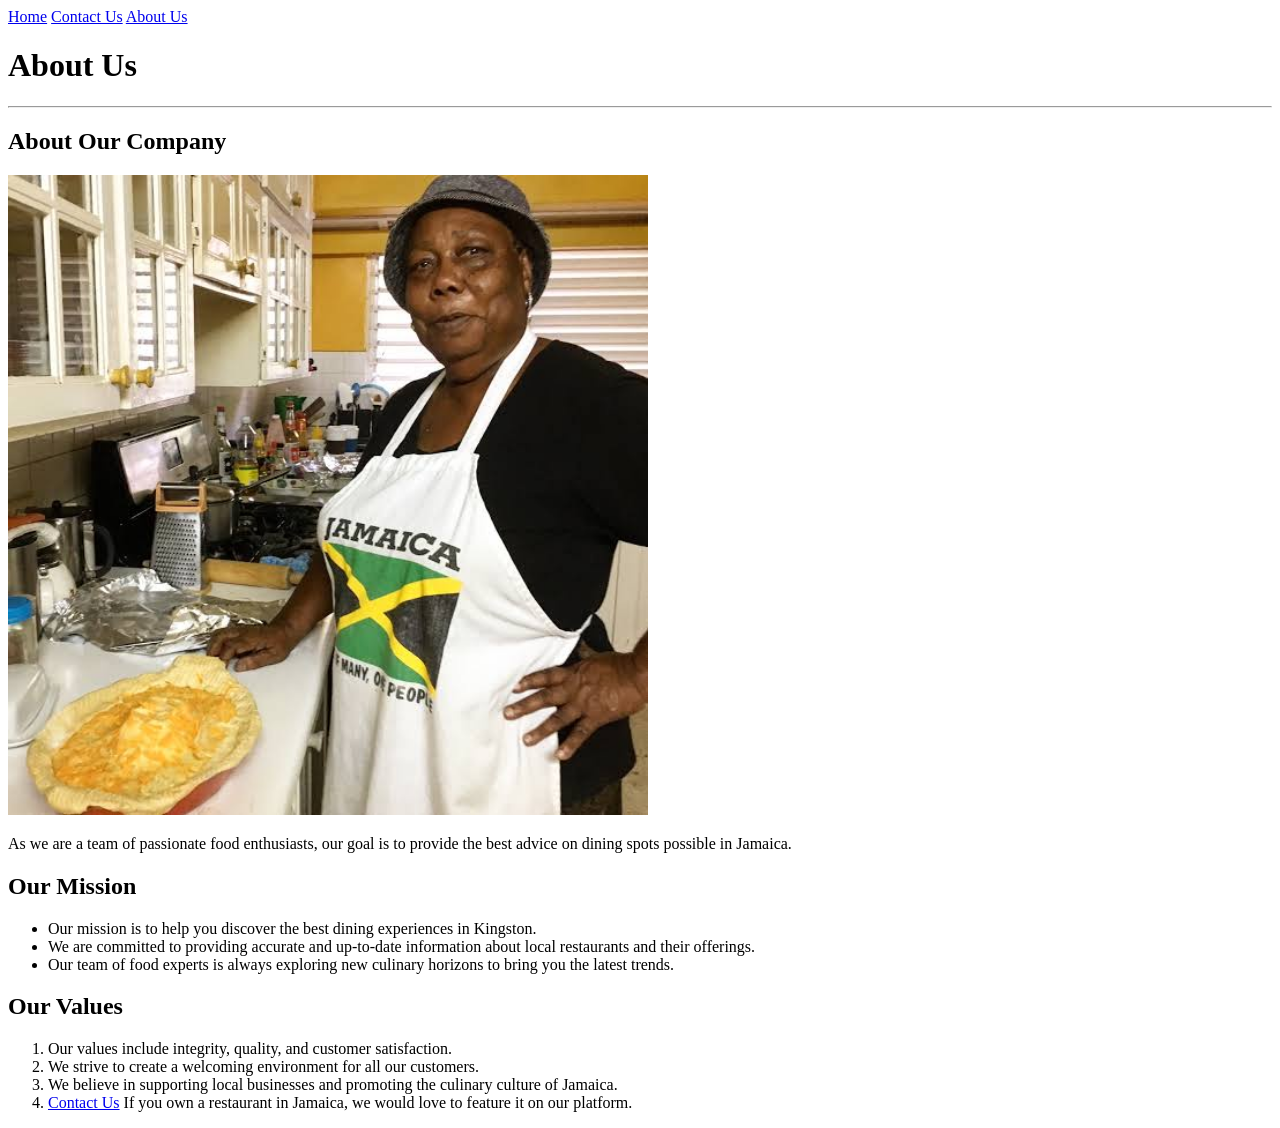
==== about_us.html @ b9f63b6b "First draft HTML" ====
<!DOCTYPE html>
<html lang="en">
<head>
    <meta charset="UTF-8">
    <meta name="viewport" content="width=device-width, initial-scale=1.0">
    <title> About Us </title>
</head>
<body>
        <a href="index.html">Home</a>
        <a href="contact_us.html">Contact Us</a>
        <a href="about_us.html">About Us</a>
    <h1>About Us</h1>
    <hr/>
    <h2>About Our Company</h2>
    <img src="images/about_us_image_lady.jpg" alt="About Us Image" width="640" height="640">
    <p>As we are a team of passionate food enthusiasts, our goal is to provide the best advice on dining spots possible in Jamaica.</p>
    <h2>Our Mission </h2>
    <ul>
        <li>Our mission is to help you discover the best dining experiences in Kingston.</li>
        <li>We are committed to providing accurate and up-to-date information about local restaurants and their offerings.</li>
        <li>Our team of food experts is always exploring new culinary horizons to bring you the latest trends.</li>
    </ul>
    <h2>Our Values</h2>
    <ol>
        <li>Our values include integrity, quality, and customer satisfaction.</li>
        <li>We strive to create a welcoming environment for all our customers.</li>
        <li>We believe in supporting local businesses and promoting the culinary culture of Jamaica.</li>
        <li> 
            <a href="contact_us.html">Contact Us</a> If you own a restaurant in Jamaica, we would love to feature it on our platform.</li>
    </ol>

</body>
</html>
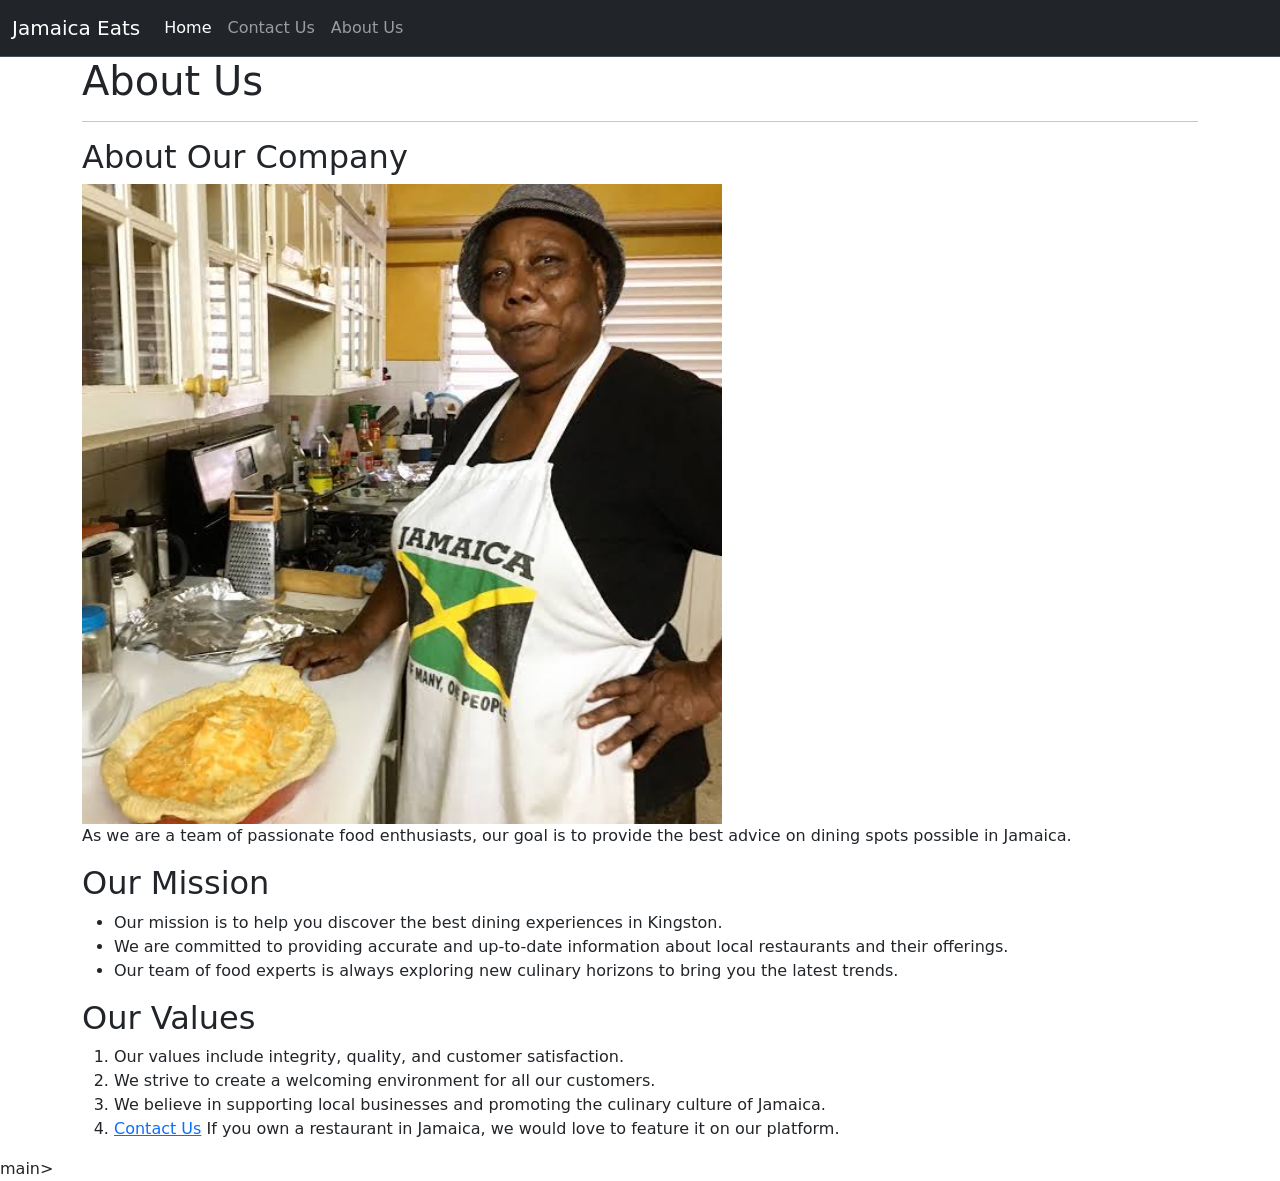
==== commit 72092f4e: "nav bar" ====
--- a/about_us.html
+++ b/about_us.html
@@ -6,13 +6,32 @@
     <title> About Us </title>
 </head>
 <body>
-        <a href="index.html">Home</a>
-        <a href="contact_us.html">Contact Us</a>
-        <a href="about_us.html">About Us</a>
+      <link rel="stylesheet" href="css/bootstrap.min.css">
+  <link rel="stylesheet" href="css/site.css">
+</head>
+    <body>
+        <nav class="navbar navbar-expand-lg bg-dark border-bottom border-body" data-bs-theme="dark">
+  <div class="container-fluid">
+    <a class="navbar-brand" href="index.html">Jamaica Eats</a>
+    <button class="navbar-toggler" type="button" data-bs-toggle="collapse" data-bs-target="#navbarNavAltMarkup" aria-controls="navbarNavAltMarkup" aria-expanded="false" aria-label="Toggle navigation">
+      <span class="navbar-toggler-icon"></span>
+    </button>
+    <div class="collapse navbar-collapse" id="navbarNavAltMarkup">
+      <div class="navbar-nav">
+        <a class="nav-link active" aria-current="page" href="index.html">Home</a>
+        <a class="nav-link" href="contact_us.html">Contact Us</a>
+        <a class="nav-link" href="about_us.html">About Us</a>
+      </div>
+    </div>
+  </div>
+</nav>
+<div id="main" class="container">
+        <!--KFC-->
+<div><main>
     <h1>About Us</h1>
     <hr/>
     <h2>About Our Company</h2>
-    <img src="images/about_us_image_lady.jpg" alt="About Us Image" width="640" height="640">
+    <img src="images/about_us_image_lady.jpg" alt="Team Member Smiling in a restaurant" width="640" height="640">
     <p>As we are a team of passionate food enthusiasts, our goal is to provide the best advice on dining spots possible in Jamaica.</p>
     <h2>Our Mission </h2>
     <ul>
@@ -28,6 +47,9 @@
         <li> 
             <a href="contact_us.html">Contact Us</a> If you own a restaurant in Jamaica, we would love to feature it on our platform.</li>
     </ol>
-
+</div></div>main>
+    <script src="https://code.jquery.com/jquery-3.7.1.min.js"></script>
+   <script src="js/bootstrap.min.js"></script>
+   <script src="js/app.js"></script>
 </body>
 </html>
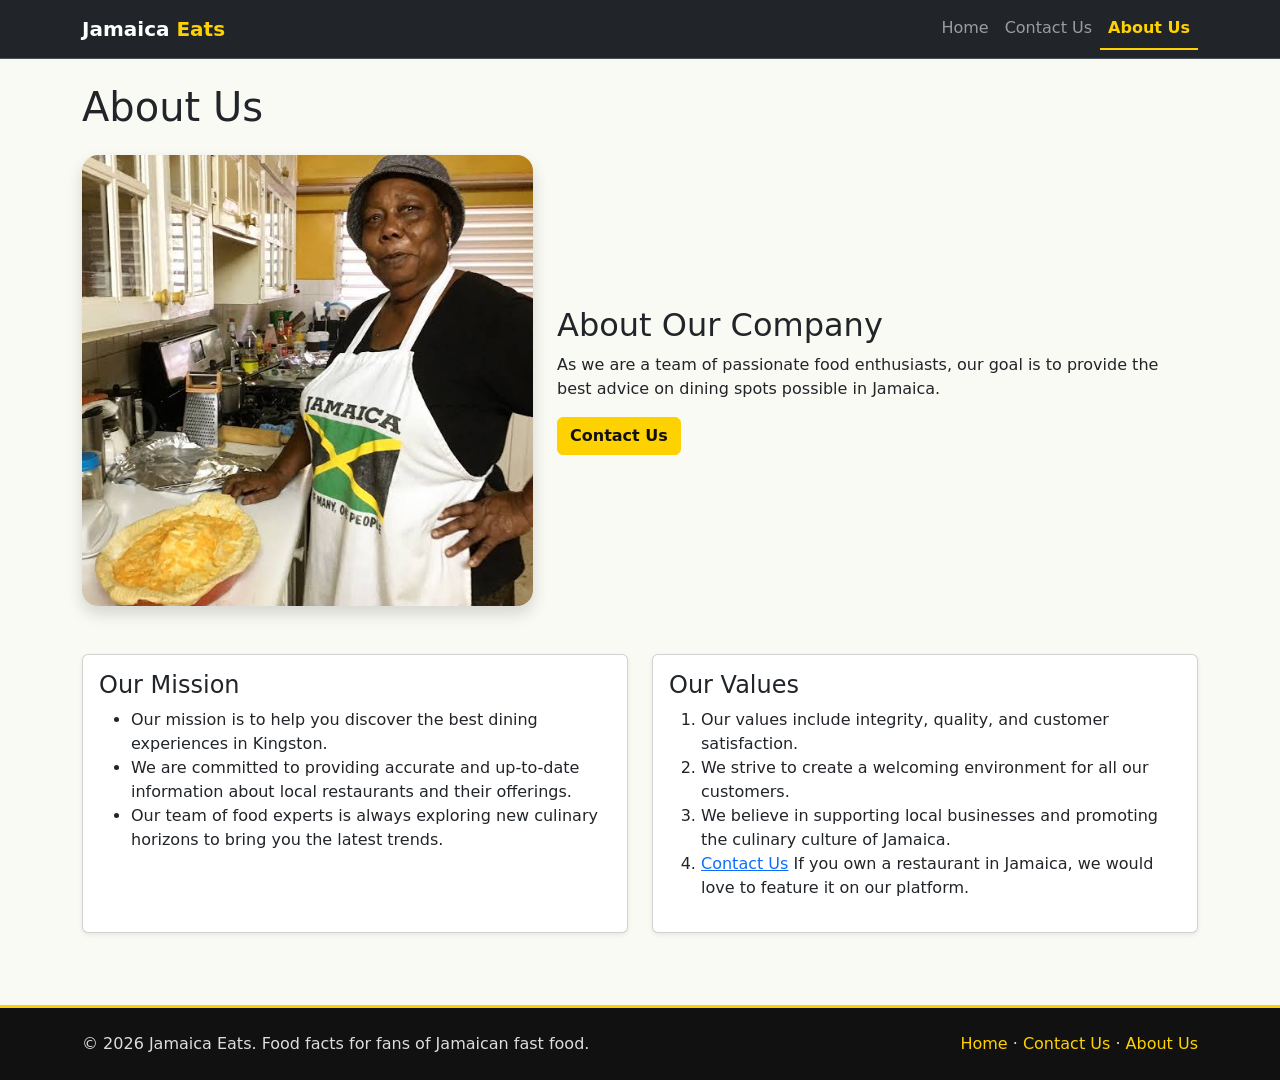
==== commit c621ee0f: "added js and css to compliment bootstrap and edited about us html" ====
--- a/about_us.html
+++ b/about_us.html
@@ -3,53 +3,82 @@
 <head>
     <meta charset="UTF-8">
     <meta name="viewport" content="width=device-width, initial-scale=1.0">
-    <title> About Us </title>
+    <meta name="description" content="Jamaica Eats: the top 5 fast food restaurants in Jamaica, with background, menu highlights and links to prices.">
+    <title>About Us | Jamaica Eats</title>
+    <link rel="stylesheet" href="css/bootstrap.min.css">
+    <link rel="stylesheet" href="css/site.css">
 </head>
 <body>
-      <link rel="stylesheet" href="css/bootstrap.min.css">
-  <link rel="stylesheet" href="css/site.css">
-</head>
-    <body>
-        <nav class="navbar navbar-expand-lg bg-dark border-bottom border-body" data-bs-theme="dark">
-  <div class="container-fluid">
-    <a class="navbar-brand" href="index.html">Jamaica Eats</a>
-    <button class="navbar-toggler" type="button" data-bs-toggle="collapse" data-bs-target="#navbarNavAltMarkup" aria-controls="navbarNavAltMarkup" aria-expanded="false" aria-label="Toggle navigation">
-      <span class="navbar-toggler-icon"></span>
-    </button>
-    <div class="collapse navbar-collapse" id="navbarNavAltMarkup">
-      <div class="navbar-nav">
-        <a class="nav-link active" aria-current="page" href="index.html">Home</a>
-        <a class="nav-link" href="contact_us.html">Contact Us</a>
-        <a class="nav-link" href="about_us.html">About Us</a>
-      </div>
-    </div>
-  </div>
-</nav>
-<div id="main" class="container">
-        <!--KFC-->
-<div><main>
-    <h1>About Us</h1>
-    <hr/>
-    <h2>About Our Company</h2>
-    <img src="images/about_us_image_lady.jpg" alt="Team Member Smiling in a restaurant" width="640" height="640">
-    <p>As we are a team of passionate food enthusiasts, our goal is to provide the best advice on dining spots possible in Jamaica.</p>
-    <h2>Our Mission </h2>
-    <ul>
-        <li>Our mission is to help you discover the best dining experiences in Kingston.</li>
-        <li>We are committed to providing accurate and up-to-date information about local restaurants and their offerings.</li>
-        <li>Our team of food experts is always exploring new culinary horizons to bring you the latest trends.</li>
-    </ul>
-    <h2>Our Values</h2>
-    <ol>
-        <li>Our values include integrity, quality, and customer satisfaction.</li>
-        <li>We strive to create a welcoming environment for all our customers.</li>
-        <li>We believe in supporting local businesses and promoting the culinary culture of Jamaica.</li>
-        <li> 
-            <a href="contact_us.html">Contact Us</a> If you own a restaurant in Jamaica, we would love to feature it on our platform.</li>
-    </ol>
-</div></div>main>
+    <header>
+        <nav class="navbar navbar-expand-lg bg-dark border-bottom border-body sticky-top" data-bs-theme="dark">
+            <div class="container">
+                <a class="navbar-brand fw-bold" href="index.html">Jamaica <span class="text-gold">Eats</span></a>
+                <button class="navbar-toggler" type="button" data-bs-toggle="collapse" data-bs-target="#navbarNav" aria-controls="navbarNav" aria-expanded="false" aria-label="Toggle navigation">
+                    <span class="navbar-toggler-icon"></span>
+                </button>
+                <div class="collapse navbar-collapse" id="navbarNav">
+                    <div class="navbar-nav ms-auto">
+                        <a class="nav-link" href="index.html">Home</a>
+                        <a class="nav-link" href="contact_us.html">Contact Us</a>
+                        <a class="nav-link" href="about_us.html">About Us</a>
+                    </div>
+                </div>
+            </div>
+        </nav>
+    </header>
+
+    <main class="container py-4">
+        <h1 class="mb-4">About Us</h1>
+
+        <section class="row g-4 align-items-center mb-5" aria-labelledby="companyHeading">
+            <div class="col-md-5">
+                <img src="images/about_us_image_lady.jpg" alt="Woman in a Jamaica apron smiling in a kitchen next to a freshly baked pie" class="img-fluid rounded-4 shadow">
+            </div>
+            <div class="col-md-7">
+                <h2 id="companyHeading">About Our Company</h2>
+                <p>As we are a team of passionate food enthusiasts, our goal is to provide the best advice on dining spots possible in Jamaica.</p>
+                <a href="contact_us.html" class="btn btn-gold">Contact Us</a>
+            </div>
+        </section>
+
+        <div class="row g-4">
+            <section class="col-md-6" aria-labelledby="missionHeading">
+                <div class="card h-100 shadow-sm">
+                    <div class="card-body">
+                        <h2 id="missionHeading" class="h4 card-title">Our Mission</h2>
+                        <ul>
+                            <li>Our mission is to help you discover the best dining experiences in Kingston.</li>
+                            <li>We are committed to providing accurate and up-to-date information about local restaurants and their offerings.</li>
+                            <li>Our team of food experts is always exploring new culinary horizons to bring you the latest trends.</li>
+                        </ul>
+                    </div>
+                </div>
+            </section>
+            <section class="col-md-6" aria-labelledby="valuesHeading">
+                <div class="card h-100 shadow-sm">
+                    <div class="card-body">
+                        <h2 id="valuesHeading" class="h4 card-title">Our Values</h2>
+                        <ol>
+                            <li>Our values include integrity, quality, and customer satisfaction.</li>
+                            <li>We strive to create a welcoming environment for all our customers.</li>
+                            <li>We believe in supporting local businesses and promoting the culinary culture of Jamaica.</li>
+                            <li><a href="contact_us.html">Contact Us</a> If you own a restaurant in Jamaica, we would love to feature it on our platform.</li>
+                        </ol>
+                    </div>
+                </div>
+            </section>
+        </div>
+    </main>
+
+    <footer class="site-footer mt-5 py-4">
+        <div class="container d-flex flex-column flex-md-row justify-content-between align-items-center gap-2">
+            <p class="mb-0">&copy; <span id="year">2026</span> Jamaica Eats. Food facts for fans of Jamaican fast food.</p>
+            <p class="mb-0"><a href="index.html">Home</a> &middot; <a href="contact_us.html">Contact Us</a> &middot; <a href="about_us.html">About Us</a></p>
+        </div>
+    </footer>
+
     <script src="https://code.jquery.com/jquery-3.7.1.min.js"></script>
-   <script src="js/bootstrap.min.js"></script>
-   <script src="js/app.js"></script>
+    <script src="js/bootstrap.min.js"></script>
+    <script src="js/app.js"></script>
 </body>
-</html>+</html>
--- a/css/site.css
+++ b/css/site.css
@@ -0,0 +1,95 @@
+/* Jamaica Eats - custom styles (loaded after Bootstrap) */
+:root {
+    --jm-green: #0b6b3a;
+    --jm-gold: #fed100;
+    --jm-black: #111111;
+}
+
+body {
+    background-color: #fafaf5;
+}
+
+.text-gold { color: var(--jm-gold); }
+
+/* Buttons */
+.btn-gold {
+    background-color: var(--jm-gold);
+    border-color: var(--jm-gold);
+    color: var(--jm-black);
+    font-weight: 600;
+}
+.btn-gold:hover, .btn-gold:focus {
+    background-color: #e6bc00;
+    border-color: #e6bc00;
+    color: var(--jm-black);
+}
+.btn-filter {
+    border: 2px solid var(--jm-green);
+    color: var(--jm-green);
+    background-color: #fff;
+}
+.btn-filter:hover, .btn-filter.active {
+    background-color: var(--jm-green);
+    color: #fff;
+}
+
+/* Navbar: highlight the current page (the "active" class is added by app.js) */
+.navbar .nav-link.active {
+    color: var(--jm-gold);
+    font-weight: 600;
+    border-bottom: 2px solid var(--jm-gold);
+}
+
+/* Hero banner on the home page */
+.hero {
+    background: linear-gradient(135deg, var(--jm-green), var(--jm-black));
+}
+.hero-text { max-width: 640px; }
+
+/* Section headings */
+.section-title {
+    font-weight: 700;
+    border-left: 6px solid var(--jm-gold);
+    padding-left: 0.75rem;
+    margin-bottom: 1rem;
+}
+
+/* Cards */
+.restaurant-card {
+    border: 0;
+    border-top: 5px solid var(--jm-green);
+    transition: transform 0.2s, box-shadow 0.2s;
+}
+.restaurant-card:hover {
+    transform: translateY(-4px);
+    box-shadow: 0 0.5rem 1rem rgba(0, 0, 0, 0.15);
+}
+
+/* Carousel slides (colour backgrounds, text from the HTML) */
+.carousel-item { height: 280px; }
+.slide-one   { background: linear-gradient(135deg, #0b6b3a, #1e8f55); }
+.slide-two   { background: linear-gradient(135deg, #b3380f, #f08a24); }
+.slide-three { background: linear-gradient(135deg, #222222, #0b6b3a); }
+.carousel-caption { bottom: 2.5rem; text-shadow: 0 2px 6px rgba(0, 0, 0, 0.5); }
+
+/* Accordion */
+.accordion-button:not(.collapsed) {
+    background-color: #e9f5ee;
+    color: var(--jm-green);
+}
+.menu-list li { margin-bottom: 0.5rem; }
+.accordion-item { scroll-margin-top: 80px; }
+
+/* Footer */
+.site-footer {
+    background-color: var(--jm-black);
+    color: #dddddd;
+    border-top: 3px solid var(--jm-gold);
+}
+.site-footer a { color: var(--jm-gold); text-decoration: none; }
+.site-footer a:hover { text-decoration: underline; }
+
+@media (max-width: 576px) {
+    .carousel-item { height: 240px; }
+    .hero { padding: 2rem 1rem !important; }
+}
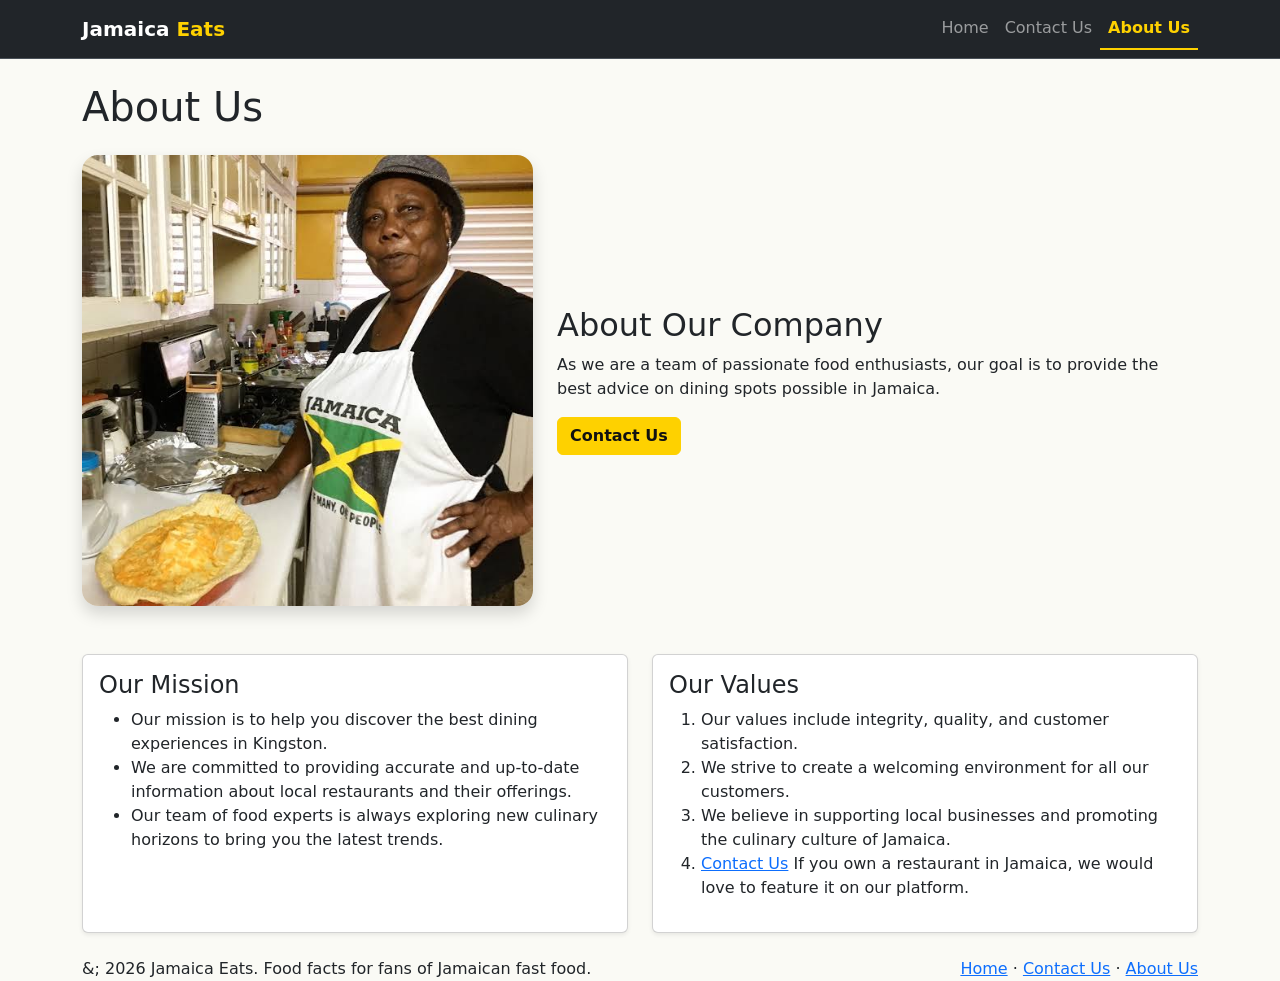
==== commit b6079151: "website checks" ====
--- a/about_us.html
+++ b/about_us.html
@@ -70,9 +70,9 @@
         </div>
     </main>
 
-    <footer class="site-footer mt-5 py-4">
+    <footer class="footer-text">
         <div class="container d-flex flex-column flex-md-row justify-content-between align-items-center gap-2">
-            <p class="mb-0">&copy; <span id="year">2026</span> Jamaica Eats. Food facts for fans of Jamaican fast food.</p>
+            <p class="mb-0">&; <span id="year">2026</span> Jamaica Eats. Food facts for fans of Jamaican fast food.</p>
             <p class="mb-0"><a href="index.html">Home</a> &middot; <a href="contact_us.html">Contact Us</a> &middot; <a href="about_us.html">About Us</a></p>
         </div>
     </footer>
